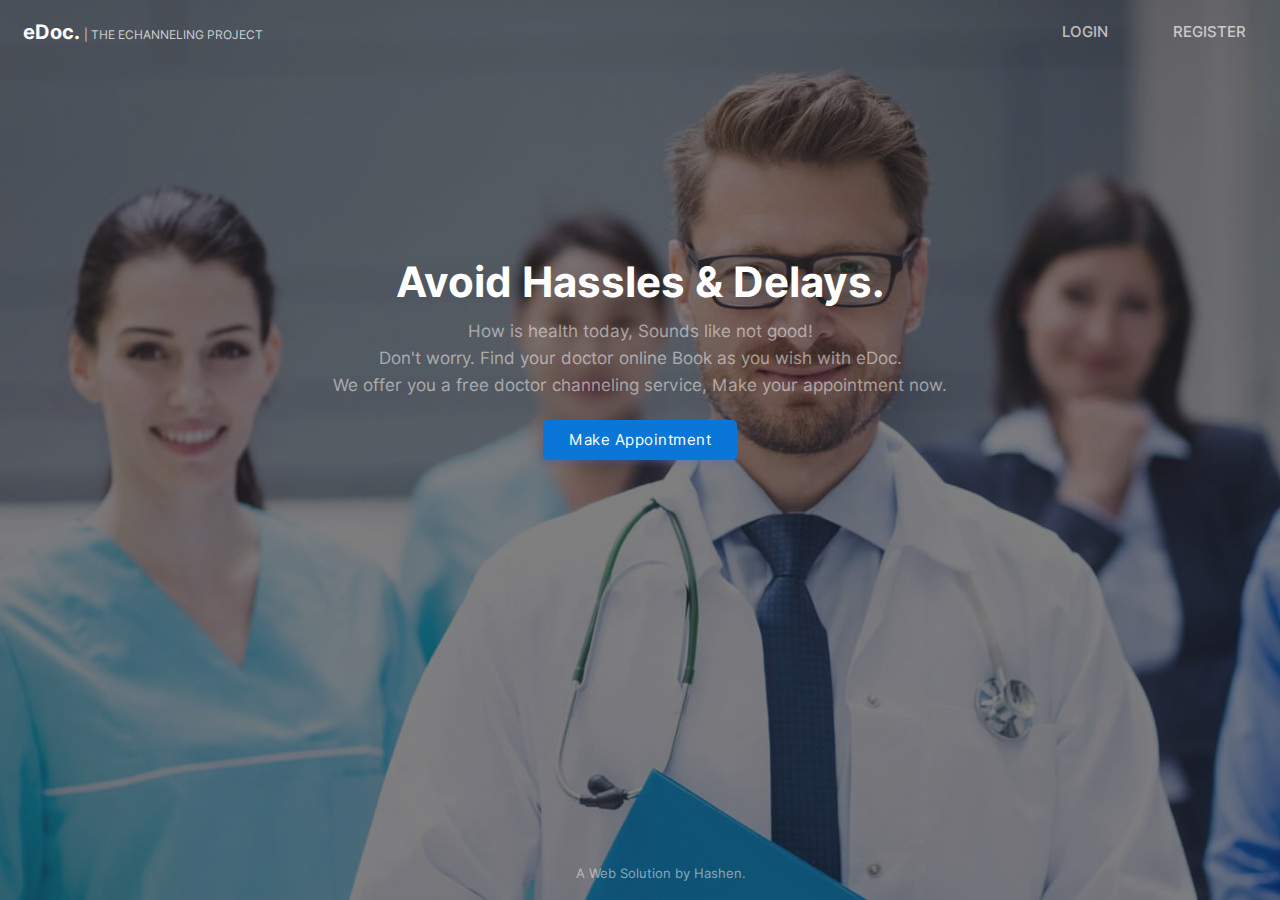
==== index.html @ c36a4304 "init-commit" ====
<!DOCTYPE html>
<html lang="en">
<head>
    <meta charset="UTF-8">
    <meta http-equiv="X-UA-Compatible" content="IE=edge">
    <meta name="viewport" content="width=device-width, initial-scale=1.0">
    <link rel="stylesheet" href="css/animations.css">  
    <link rel="stylesheet" href="css/main.css">  
    <link rel="stylesheet" href="css/index.css">
    <title>eDoc</title>
    <style>
        table{
            animation: transitionIn-Y-bottom 0.5s;
        }
    </style>
        
</head>
<body>
    
    <div class="full-height">
        <center>
        <table border="0">
            <tr>
                <td width="80%">
                    <font class="edoc-logo">eDoc. </font>
                    <font class="edoc-logo-sub">| THE ECHANNELING PROJECT</font>
                </td>
                <td width="10%">
                   <a href="login.php"  class="non-style-link"><p class="nav-item">LOGIN</p></a>
                </td>
                <td  width="10%">
                    <a href="signup.php" class="non-style-link"><p class="nav-item" style="padding-right: 10px;">REGISTER</p></a>
                </td>
            </tr>
            
            <tr>
                <td  colspan="3">
                    <p class="heading-text">Avoid Hassles & Delays.</p>

                </td>
            </tr>
            <tr>
                <td  colspan="3">
                    <p class="sub-text2">How is health today, Sounds like not good!<br>Don't worry. Find your doctor online Book as you wish with eDoc. <br>
                    We offer you a free doctor channeling service, Make your appointment now.</p>
                </td>
            </tr>
            <tr>
                
                <td colspan="3">
                    <center>
                    <a href="login.php" >
                        <input type="button" value="Make Appointment" class="login-btn btn-primary btn" style="padding-left: 25px;padding-right: 25px;padding-top: 10px;padding-bottom: 10px;">
                    </a>
                </center>
                </td>
                
            </tr>
            <tr>
                <td colspan="3">
                   
                </td>
            </tr>
        </table>
        <p class="sub-text2 footer-hashen">A Web Solution by Hashen.</p>
    </center>
    
    </div>
</body>
</html>
---- css/animations.css ----
/*These transition are from youtube*/

@keyframes transitionIn-X{
    from {
            opacity: 0;
            transform: translateX(-10px);

    }

    to {
            opacity: 1;
            transform: translateX(0);
    }
}
    


@keyframes transitionIn-Y-over{
    from {
            opacity: 0;
            transform: translateY(-10px);

    }

    to {
            opacity: 1;
            transform: translateY(0);
    }
}
    
@keyframes transitionIn-Y-bottom{
    from {
            opacity: 0;
            transform: translateY(30px);

    }

    to {
            opacity: 1;
            transform: translateY(0);
    }
}
    

/* Transition end */
---- css/main.css ----
@import url('font-inter.css');
:root {
  --primarycolor: #0A76D8;
  --primarycolorhover: #006dd3;
  --btnice:#D8EBFA;
  --btnnicetext:#1b62b3;
}

body{
    margin: 0;
    padding: 0;
    border-spacing: 0;
    font-family: 'Inter', sans-serif;
    
}

*, ::after, ::before{
    box-sizing: border-box;
}


/*------custom-scroll-bar - from w3schools.com------------------*/
/* width */
::-webkit-scrollbar {
    width: 5px;
  }
  
  /* Track */
  ::-webkit-scrollbar-track {
    background: #f1f1f1; 
  }
   
  /* Handle */
  ::-webkit-scrollbar-thumb {
    background: #888; 
    border-radius: 12px;
  }
  
  /* Handle on hover */
  ::-webkit-scrollbar-thumb:hover {
    background: #555; 
  }





.input-text{
    border-radius: 4px;
    border: 0.5px solid rgb(226, 226, 226);
    padding: 10px;
    width: 92%;
    transition: 0.2s;
    outline: none;
}

.input-text{
    border: 1px solid #e9ecef;
    font-size: 14px;
    line-height: 26px;
    background-color: #fff;
    display: block;
    width: 100%;
    padding: .375rem .75rem;
    font-weight: 300;
    line-height: 1.5;
    color: #212529;
    background-color: #fff;
    background-clip: padding-box;
    -webkit-appearance: none;
    -moz-appearance: none;
    appearance: none;
    border-radius: .25rem;
    transition: border-color .15s ease-in-out,box-shadow .15s ease-in-out;
}

.input-text:hover{
    background-color: rgb(250, 250, 250);
    transition: 0.2s;
    outline: none;
}

.input-text:focus{
    border: 1px solid rgb(10,118,216);
    transition: 0.2s;
}

.input-text::placeholder{
    font-family: 'Inter', sans-serif;
}



/* -----------Buttons---------------*/
.btn{
    cursor: pointer;
    padding: 8px 20px;
    outline: none;
    text-decoration: none;
    font-size: 15px;
    letter-spacing: 0.5px;
    transition: all 0.3s;
    border-radius: 5px;
    font-family: 'Inter', sans-serif;
}


.btn:hover{
    background-color: var(--primarycolorhover);
    box-shadow: none;
    transition: all 0.5s;
    font-family: 'Inter', sans-serif;

}


.btn-primary{
    background-color: var(--primarycolor) ;
    border: 1px solid var(--primarycolor) ;
    color: #fff ;
    box-shadow: 0 3px 5px 0 rgba(57,108,240,0.3);
}

.btn-primary-soft{
    background-color: #D8EBFA ;
    /*border: 1px solid rgba(57,108,240,0.1) ;*/    color: #1969AA;
    font-weight: 500;
    font-size: 16px;
    border: none;
    /*box-shadow: 0 3px 5px 0 rgba(57,108,240,0.3)*/
}


.btn-primary-soft:hover{
    background-color: var(--primarycolor) ;
    /*border: 1px solid rgba(57,108,240,0.1) ;*/
    color: #fff ;
    box-shadow: 0 3px 5px 0 rgba(57,108,240,0.3);
}


.btn-in-text{
    font-size: 15px;
    letter-spacing: 0.5px;
}

.non-style-link:link, .non-style-link:visited, .non-style-link:hover, .non-style-link:active{
    text-decoration: none;
    color: rgb(43, 43, 43);
}




.btn-label{
    margin-left: 10px;
    padding: 12px 12px;
    outline: none;
    text-decoration: none;
    font-size: 15px;
    letter-spacing: 0.5px;
    transition: all 0.3s;
    border-radius: 5px;
    background-color: #f0f0f073;
    border: 1px solid rgba(57,108,240,0.1) ;
    font-family: 'Inter', sans-serif;
}


.sub-table{
    border: 1px solid #ebebeb;
    border-radius: 8px;
    
}

.filter-container{
  width: 92.5%;
  border: 1px solid #ebebeb;
  border-radius: 8px;
  margin-bottom: 20px;
  border-spacing: 0;
  padding: 0;
}

.filter-container-items{
  margin-top: 7.5px;
  margin-left: 20px;


}
.table-headin{
    font-size: 16px;
    font-weight: 500;
    padding: 10px;
    border-bottom: 3px solid var(--primarycolor);
}

.abc{
  width: 100%;
  height: 550px;
  overflow: auto;
}





        
.overlay {
    position: fixed;
    top: 0;
    bottom: 0;
    left: 0;
    right: 0;
    background: rgba(0, 0, 0, 0.7);
    transition: opacity 500ms;
    opacity: 1;
  }
  .overlay:target {
    visibility: visible;
    opacity: 1;
    
  }
  
  .popup {
    margin: 70px auto;
    padding: 20px;
    background: #fff;
    border-radius: 5px;
    width: 50%;
    position: relative;
    transition: all 5s ease-in-out;
  }
  
  .popup h2 {
    margin-top: 0;
    color: #333;
  }
  .popup .close {
    position: absolute;
    top: 20px;
    right: 30px;
    transition: all 200ms;
    font-size: 30px;
    font-weight: bold;
    text-decoration: none;
    color: #333;
  }
  .popup .close:hover {
    color: var(--primarycolorhover);
  }
  .popup .content {
    max-height: 30%;
    overflow: auto;
  }
  
  @media screen and (max-width: 700px){
    .box{
      width: 70%;
    }
    .popup{
      width: 70%;
    }
  }


input[type=search] {
    background-image: url('../img/search.svg');
    background-position: 10px 50%;
    background-repeat: no-repeat;
    transition: 0.5s;
    padding: 8px 20px 8px 40px;
}

input[type=search]:focus {
    transition: 0.5s;
}

.box {
  width: 120px;
  height: 30px;
  border: 1px solid #e9ecef;
  font-size: 14px;
  color: #212529;
  background-color: #fff;
  line-height: 26px;
  font-weight: 300;
  border-radius: .25rem;
  padding: .375rem .75rem;
  line-height: 1.5;
  width: 100%;
  background-clip: padding-box;
  transition: border-color .15s ease-in-out,box-shadow .15s ease-in-out;
}



.btn-primary-gray{
  background-color: #fff;
  border: 2px solid #c9cbce9f;
  color: #212529d0;
  box-shadow: 0 3px 5px 0 rgba(95, 95, 97, 0.3);
}



.btn-primary-gray:hover{
  background-color: #5185ffa9;
  box-shadow: 0 3px 5px 0 rgba(95, 95, 97, 0.3);
}



.button-icon{
  
  background-position: 10px 50%;
  background-repeat: no-repeat;
  transition: 0.5s;
  padding: 8px 20px 8px 40px;
}



.menu-btn{
  padding:6px;
  color: #3b3b3b;
  background-position: 30% 50%;
  background-repeat: no-repeat;
  transition: 0.5s;
  
}

.menu-text{
  padding-left: 40%;
  font-weight: 500;
  font-size: 16px;
  
}


.menu-active{
  color: var(--primarycolor);
  border-right: 7px solid var(--primarycolor);
  background-color: var();
}

.menu-btn:hover{
  background-color: var(--btnice);
  color: var(--primarycolor);
}

.non-style-link-menu:link, .non-style-link-menu:visited,  .non-style-link-menu:active{
  text-decoration: none;
  color: #3b3b3b;
}
.non-style-link-menu:hover{
  text-decoration: none;
  color: var(--primarycolor);
}

.non-style-link-menu-active:link, .non-style-link-menu-active:visited,  .non-style-link-menu-active:active{
  text-decoration: none;
  color: var(--primarycolor);
}



.menu-icon-dashbord{
  background-image: url('../img/icons/dashboard.svg');
}


.menu-icon-doctor{
  background-image: url('../img/icons/doctors.svg');
}
.menu-icon-schedule{
  background-image: url('../img/icons/schedule.svg');
}
.menu-icon-appoinment{
  background-image: url('../img/icons/book.svg');
}
.menu-icon-patient{
  background-image: url('../img/icons/patients.svg');
}
.menu-icon-settings{
  background-image: url('../img/icons/settings.svg');
}

.menu-icon-session{
  background-image: url('../img/icons/session.svg');
}
.menu-icon-home{
  background-image: url('../img/icons/home.svg');
}



.menu-icon-dashbord:hover,.menu-icon-dashbord-active{
  color: var(--primarycolor);

  background-image: url('../img/icons/dashboard-hover.svg');
}


.menu-icon-doctor:hover,.menu-icon-doctor-active{
  color: var(--primarycolor);
  background-image: url('../img/icons/doctors-hover.svg');
}
.menu-icon-schedule:hover,.menu-icon-schedule-active{
  color: var(--primarycolor);
  
  background-image: url('../img/icons/schedule-hover.svg');
}
.menu-icon-appoinment:hover,.menu-icon-appoinment-active{
  color: var(--primarycolor);
  
  background-image: url('../img/icons/book-hover.svg');
}
.menu-icon-patient:hover,.menu-icon-patient-active{
  color: var(--primarycolor);
  
  background-image: url('../img/icons/patients-hover.svg');
}

.menu-icon-settings:hover,.menu-icon-settings-active{
  color: var(--primarycolor);
  
  background-image: url('../img/icons/settings-iceblue.svg');
}

.menu-icon-session:hover,.menu-icon-session-active{
  color: var(--primarycolor);
  
  background-image: url('../img/icons/session-iceblue.svg');
}
.menu-icon-home:hover,.menu-icon-home-active{
  color: var(--primarycolor);
  
  background-image: url('../img/icons/home-iceblue.svg');
}





.btn-icon-back{
  background-image: url('../img/icons/back-iceblue.svg');
  background-position: 18px 50%;
  background-repeat: no-repeat;
  transition: 0.5s;
  padding: 8px 20px 8px 40px;
}

.btn-icon-back:hover{
  background-image: url('../img/icons/back-white.svg');
}


.btn-edit{
  background-image: url('../img/icons/edit-iceblue.svg');
}
.btn-edit:hover{
  background-image: url('../img/icons/edit-white.svg');
}

.btn-view{
  background-image: url('../img/icons/view-iceblue.svg');
}
.btn-view:hover{
  background-image: url('../img/icons/view-white.svg');
}

.btn-delete{
  background-image: url('../img/icons/delete-iceblue.svg');
}
.btn-delete:hover{
  background-image: url('../img/icons/delete-white.svg');
}

.btn-filter{
  background-image: url('../img/icons/filter-iceblue.svg');
  background-position: 15px 50%;
}
.btn-filter:hover{
  background-image: url('../img/icons/filter-white.svg');
}




.dashboard-items{
  
  border: 2px solid #c9cbce9f;
  border-radius: 7px;
  color: var(--primarycolor);
  /*background-color: #d8ebfa25 ;*/
  /*box-shadow: 0 3px 5px 0 rgba(95, 95, 97, 0.3);*/
}


.h1-dashboard{
  margin: 0;
  padding: 0;
  font-size: 25px;
  font-weight: 600;
  line-height: 0;
  padding-top: 20px;
}

.h3-dashboard{
  margin: 0;
  padding: 0;
  font-size: 20px;
  font-weight: 500;
  color: #212529e3;
}

.dashboard-icons{
  background-color: rgba(184, 184, 184, 0.247);
  padding-top: 30px;
  padding-bottom: 30px;
  border-radius: 7px;
  margin-left: 40px;
  margin-right: 0px;
  
}
.dashboard-icons-setting{
  background-color: rgba(184, 184, 184, 0.247);
  padding-top: 30px;
  padding-bottom: 30px;
  border-radius: 7px;
  margin-left: 5px;
  margin-right: 20px;
  
}

.setting-tabs:hover{
  background-color: #d6d6d657;
}


.doctor-header{
  background-image: url(../img/b8.jpg);
  color: rgba(0, 0, 0, 0.87);
  background-size: 100%;
  background-repeat: no-repeat;
  padding: 20px;
  padding-left: 35px;
}

.patient-header{
  background-image: url(../img/b3.jpg);
}

.search-items{
  padding:20px;
  margin:10px;
  width:95%;
  display: flex;
  padding-left:0;
  padding-left: 30px;
  box-sizing: border-box;
  line-height: 1.5;
  box-shadow: 0 3px 5px 0 rgba(95, 95, 97, 0.068);
}


.h1-search{
  margin: 0;
  padding: 0;
  font-size: 23px;
  font-weight: 600;
  padding-top: 20px;
  padding-bottom: 10px;
}

.h3-search{
  margin: 0;
  padding: 0;
  font-size: 15px;
  font-weight: 500;
  color: #212529e3;
  
}

.h4-search{
  margin: 0;
  padding: 0;
  font-size: 13px;
  font-weight: 400;
  color: #212529e3;
}

.btn-book{
  background-image: url('../img/icons/book-balck.svg');
  background-position: 68% 50%;
  background-repeat: no-repeat;
  transition: 0.5s;
}
---- css/index.css ----
body{
    background-image: url(../img/bg01.jpg);
    background-repeat: no-repeat;
    background-attachment: fixed;
    background-size: cover;
    height: 100%;
}

html, body {
    height: 100%;
    margin: 0;
  }
  
.full-height {
    background: rgba(26, 26, 26, 0.548);
    background-attachment: fixed;
    max-height: 100vh;
    height: 100vh;


}
table{
    width: 100%;
    padding-top: 5px;
    
}
.heading-text{
    color: white;
    font-size: 42px;
    font-weight: 700;
    line-height: 63px;
    margin-top: 15%;
    text-align: center;
    margin-bottom: 0;
}

.sub-text2{
    color: rgba(255, 255, 255, 0.5);
    font-size: 17px;
    line-height: 27px;
    font-weight: 400;
    text-align: center;
    margin-top: 0;
}


.register-btn{
    background-color: rgba(240, 248, 255, 0.589);
    color: #345cc4;
}


.edoc-logo{
    color: white;
    font-weight: bolder;
    font-size: 20px;
    padding-left: 20px;
    animation: transitionIn-Y-over 0.5s;
}

.edoc-logo-sub{
    color: rgba(255, 255, 255, 0.733);
    font-size: 12px;

}


.nav-item{
    color: rgba(255, 255, 255, 0.671);
    text-align: center;
    font-size: 15px;
    font-weight: 500;
    animation: transitionIn-Y-over 0.5s;
}

.nav-item:hover{
    color: #f0f0f0;

}

.footer-hashen{
    position: absolute;
    bottom: 0;
    left: 45%;
    font-size: 13px;
    animation: transitionIn-Y-over 0.5s;
}
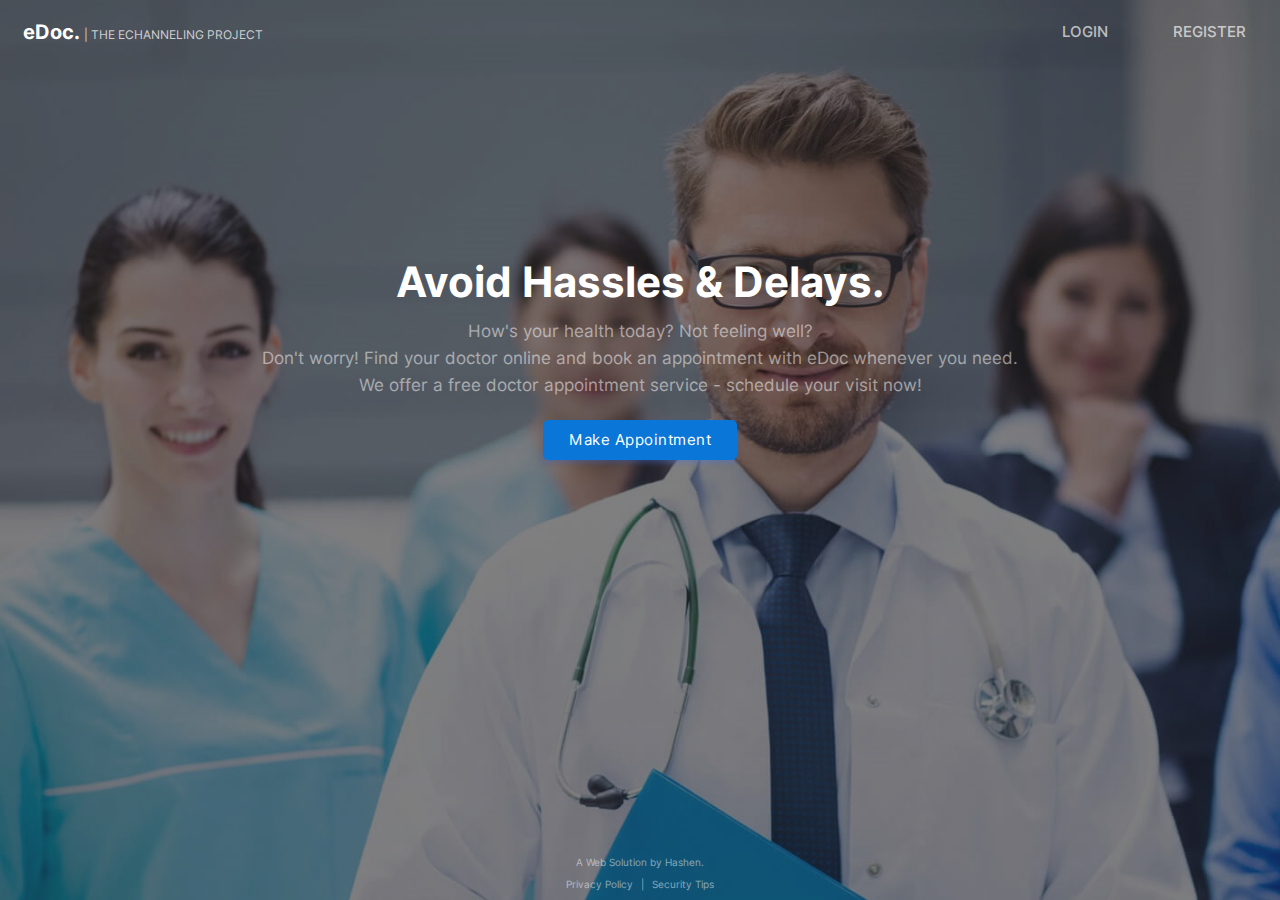
==== commit b1f9ff53: "Minor refactor of homepage HTML" ====
--- a/index.html
+++ b/index.html
@@ -16,10 +16,10 @@
         
 </head>
 <body>
-    
     <div class="full-height">
         <center>
         <table border="0">
+            <!-- Navbar -->
             <tr>
                 <td width="80%">
                     <font class="edoc-logo">eDoc. </font>
@@ -33,38 +33,44 @@
                 </td>
             </tr>
             
+            <!-- Main -->
             <tr>
-                <td  colspan="3">
+                <td colspan="3">
                     <p class="heading-text">Avoid Hassles & Delays.</p>
-
                 </td>
             </tr>
             <tr>
-                <td  colspan="3">
-                    <p class="sub-text2">How is health today, Sounds like not good!<br>Don't worry. Find your doctor online Book as you wish with eDoc. <br>
-                    We offer you a free doctor channeling service, Make your appointment now.</p>
+                <td colspan="3">
+                    <p class="sub-text2">
+                        How's your health today? Not feeling well?
+                        <br>
+                        Don't worry! Find your doctor online and book an appointment with eDoc whenever you need.
+                        <br>
+                        We offer a free doctor appointment service - schedule your visit now!
+                    </p>
                 </td>
             </tr>
             <tr>
-                
                 <td colspan="3">
                     <center>
                     <a href="login.php" >
                         <input type="button" value="Make Appointment" class="login-btn btn-primary btn" style="padding-left: 25px;padding-right: 25px;padding-top: 10px;padding-bottom: 10px;">
                     </a>
                 </center>
-                </td>
-                
-            </tr>
-            <tr>
-                <td colspan="3">
-                   
-                </td>
+                </td>    
             </tr>
         </table>
-        <p class="sub-text2 footer-hashen">A Web Solution by Hashen.</p>
+        
+        <!-- Footer -->
+        <footer class="footer-container">
+            <p class="footer-text">A Web Solution by Hashen.</p>
+            <div class="footer-links">
+                <a href="privacy-policy.html" class="footer-link">Privacy Policy</a>
+                <p class="footer-text"> | </p>
+                <a href="security-tips.html" class="footer-link">Security Tips</a>
+            </div>
+        </footer>
     </center>
-    
     </div>
 </body>
 </html>--- a/css/main.css
+++ b/css/main.css
@@ -40,9 +40,6 @@
   ::-webkit-scrollbar-thumb:hover {
     background: #555; 
   }
-
-
-
 
 
 .input-text{
@@ -385,7 +382,6 @@
 .menu-icon-settings{
   background-image: url('../img/icons/settings.svg');
 }
-
 .menu-icon-session{
   background-image: url('../img/icons/session.svg');
 }
@@ -596,4 +592,4 @@
   background-position: 68% 50%;
   background-repeat: no-repeat;
   transition: 0.5s;
-}+}
--- a/css/index.css
+++ b/css/index.css
@@ -16,8 +16,6 @@
     background-attachment: fixed;
     max-height: 100vh;
     height: 100vh;
-
-
 }
 table{
     width: 100%;
@@ -61,7 +59,6 @@
 .edoc-logo-sub{
     color: rgba(255, 255, 255, 0.733);
     font-size: 12px;
-
 }
 
 
@@ -75,13 +72,34 @@
 
 .nav-item:hover{
     color: #f0f0f0;
-
 }
 
-.footer-hashen{
+
+/* Footer */
+.footer-container {
+    width: 100%;
+    display: flex;
+    flex-direction: column;
     position: absolute;
     bottom: 0;
-    left: 45%;
-    font-size: 13px;
     animation: transitionIn-Y-over 0.5s;
+}
+
+.footer-links {
+    display: flex;
+    flex-direction: row;
+    justify-content: center;
+    gap: 0.5rem;
+}
+
+.footer-text, .footer-link {
+    margin-top: 0;
+    color: rgba(255, 255, 255, 0.5);
+    font-size: 10px;
+    text-align: center;
+    text-decoration: none;
+}
+
+.footer-link:hover {
+    text-decoration: underline;
 }